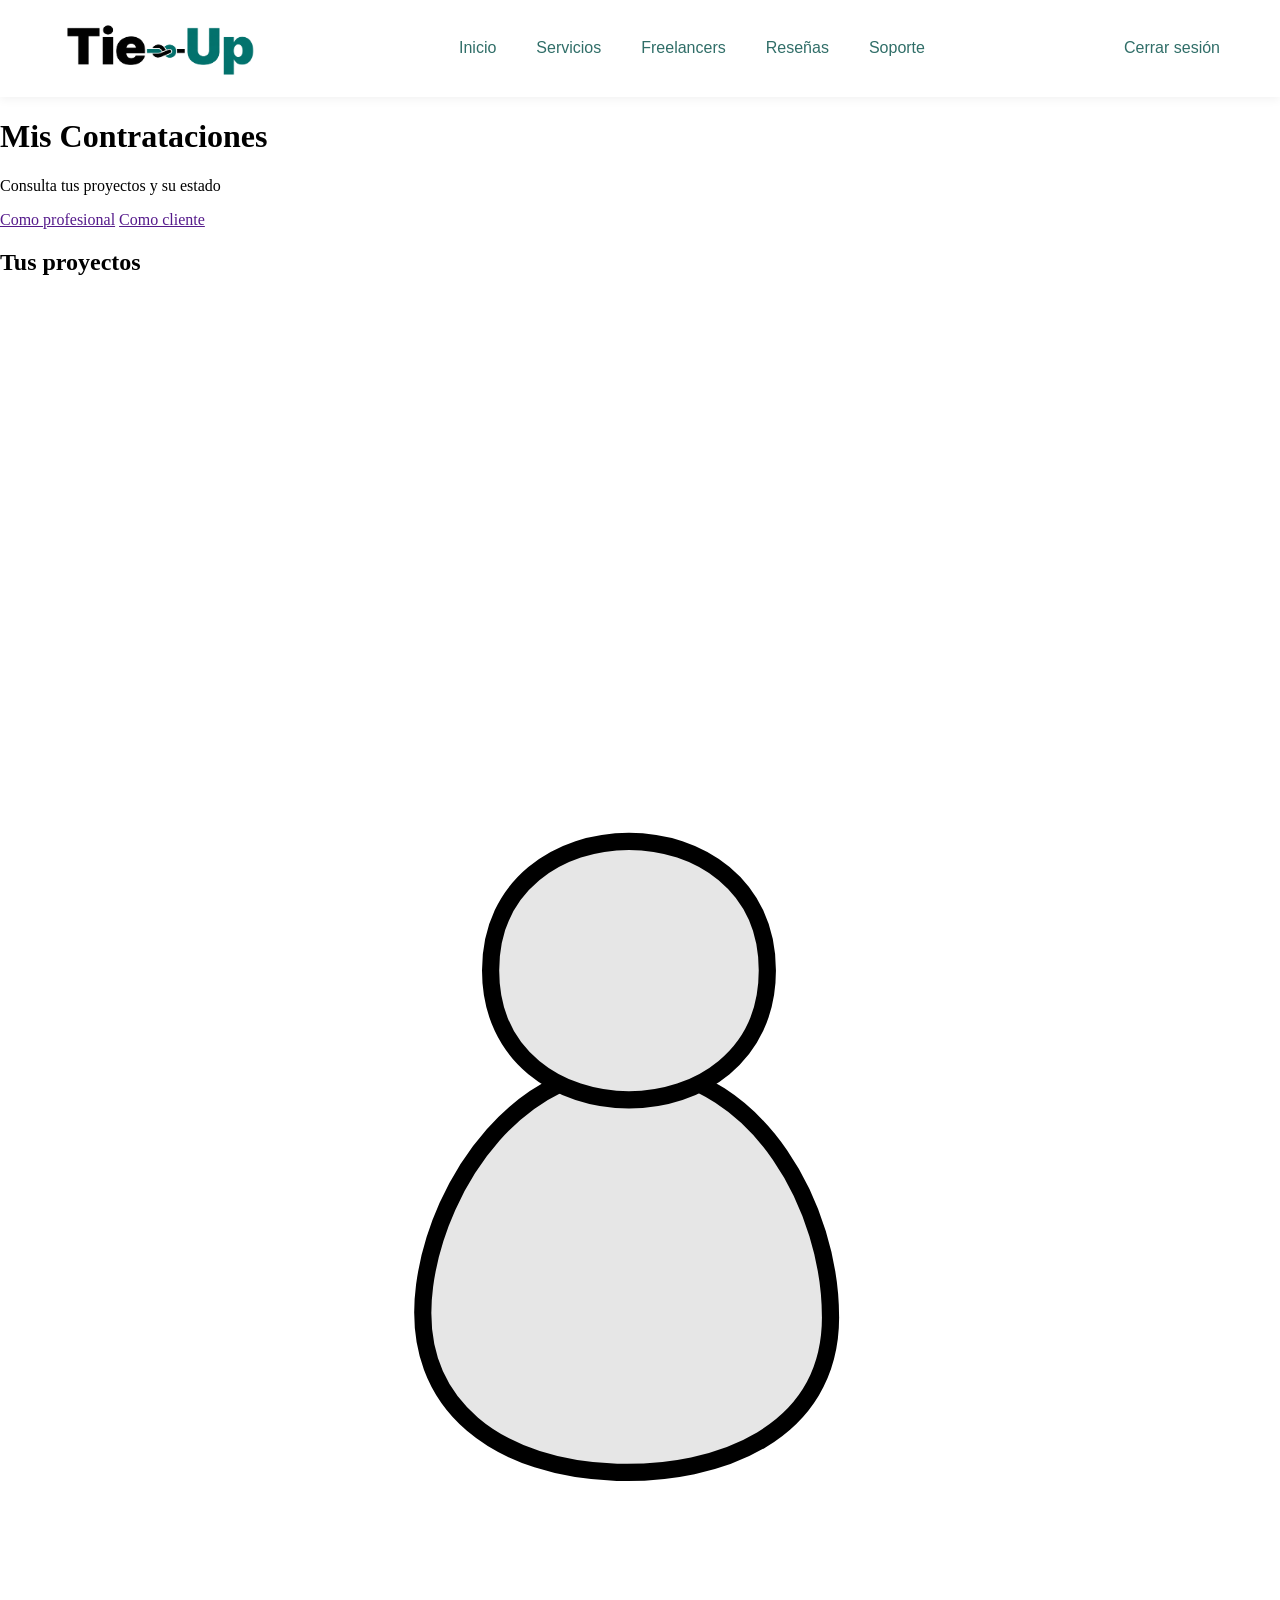
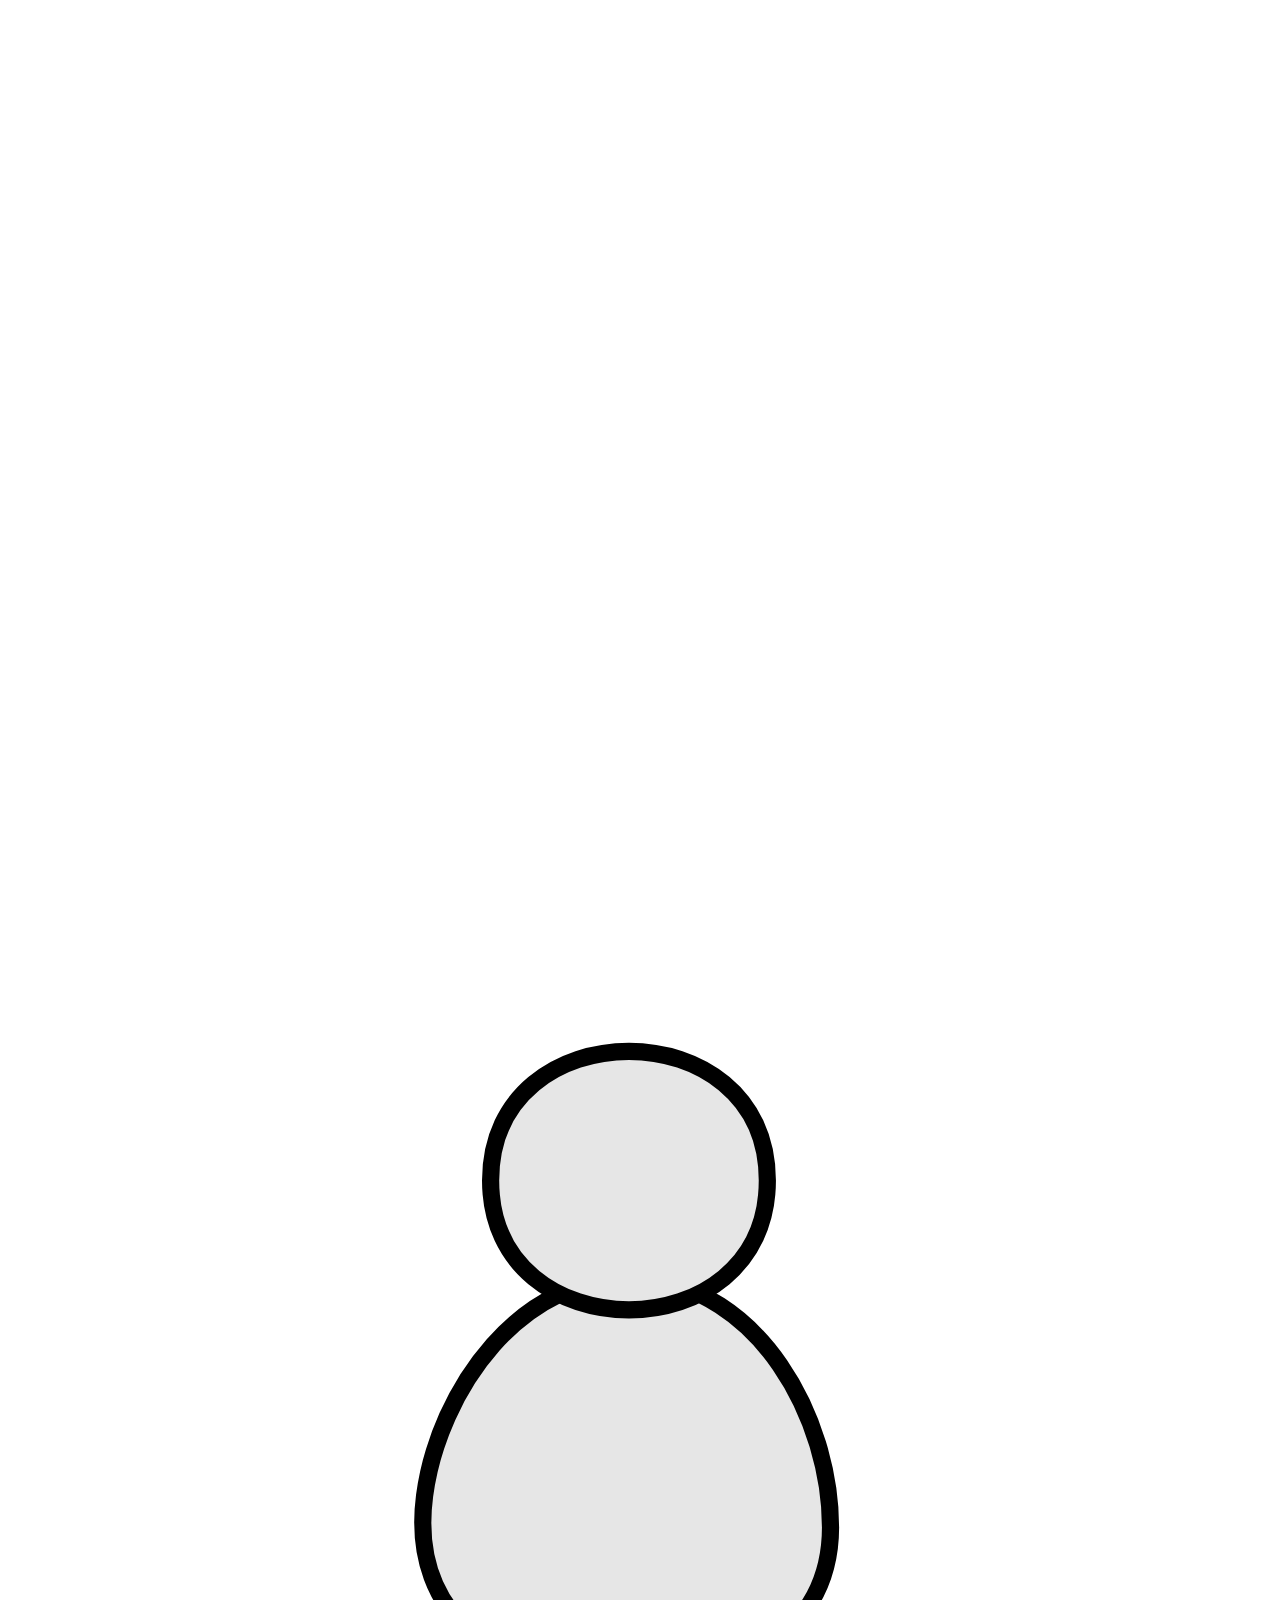
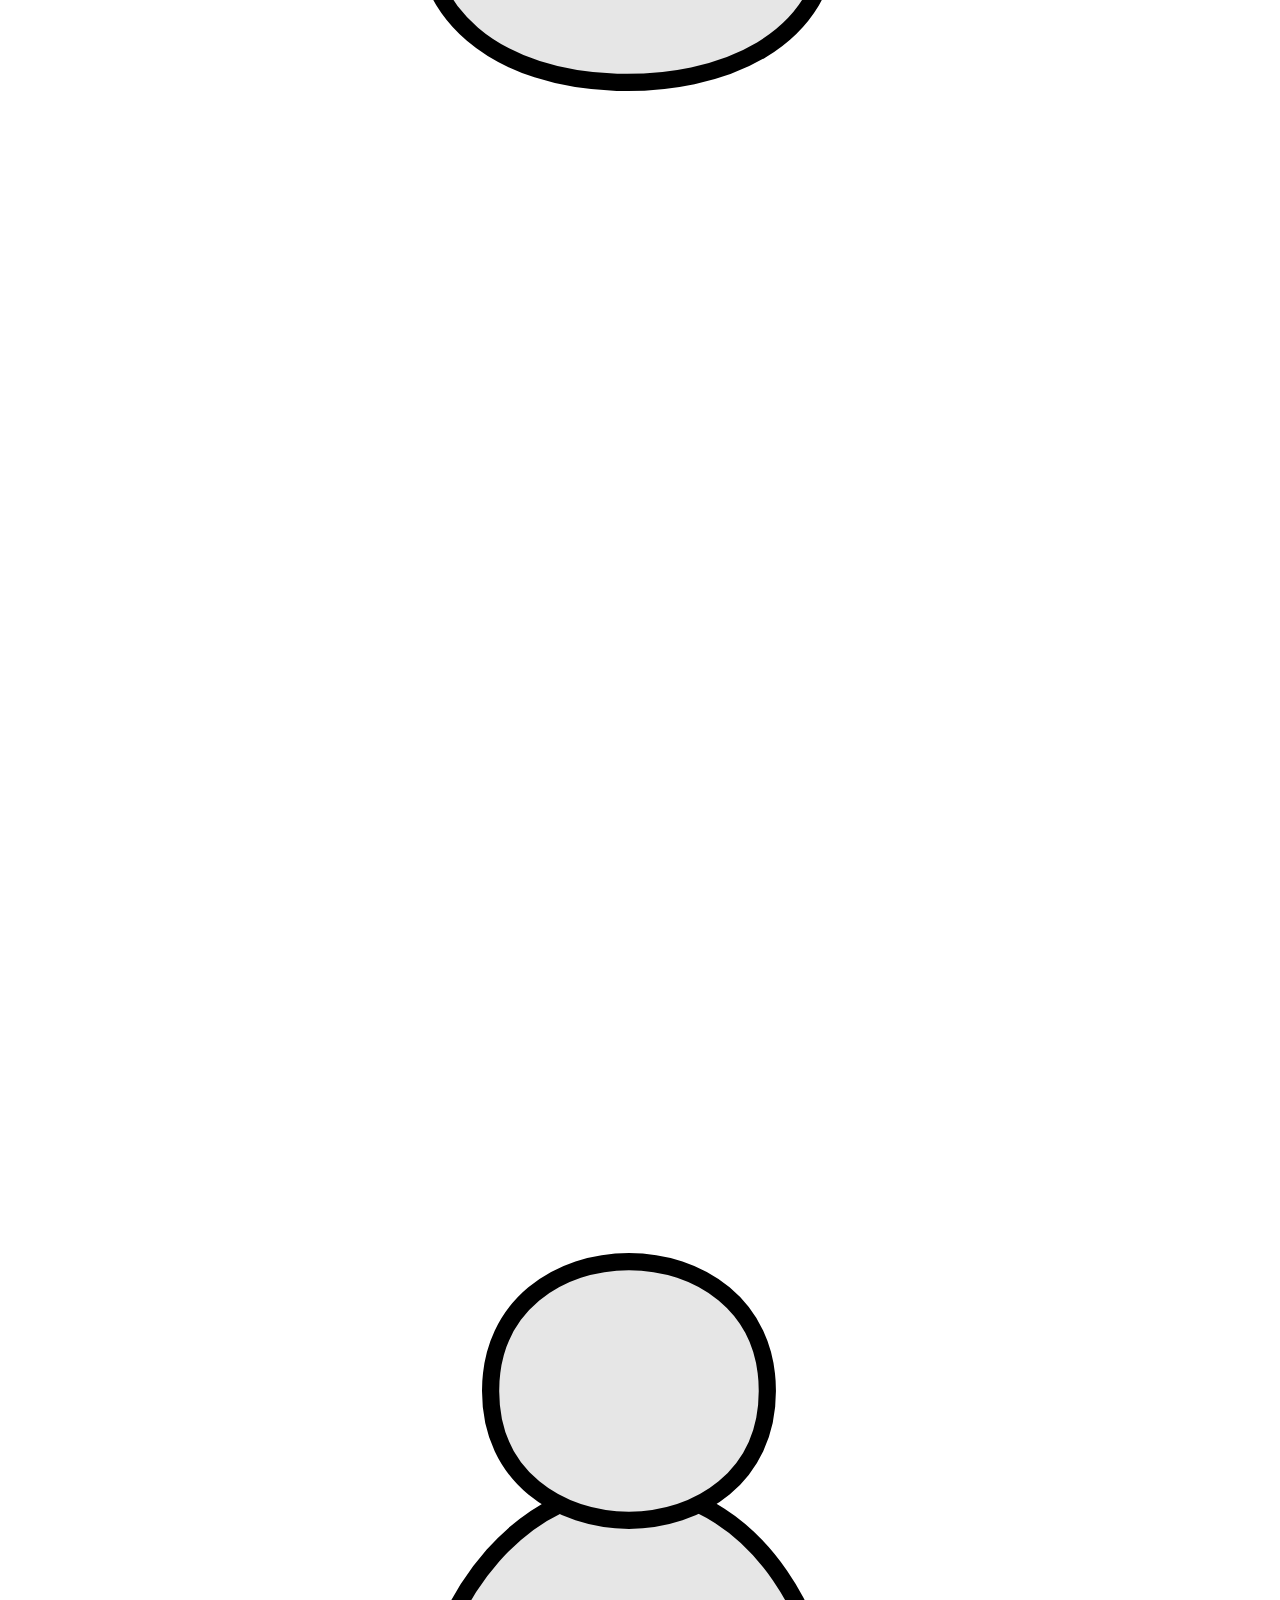
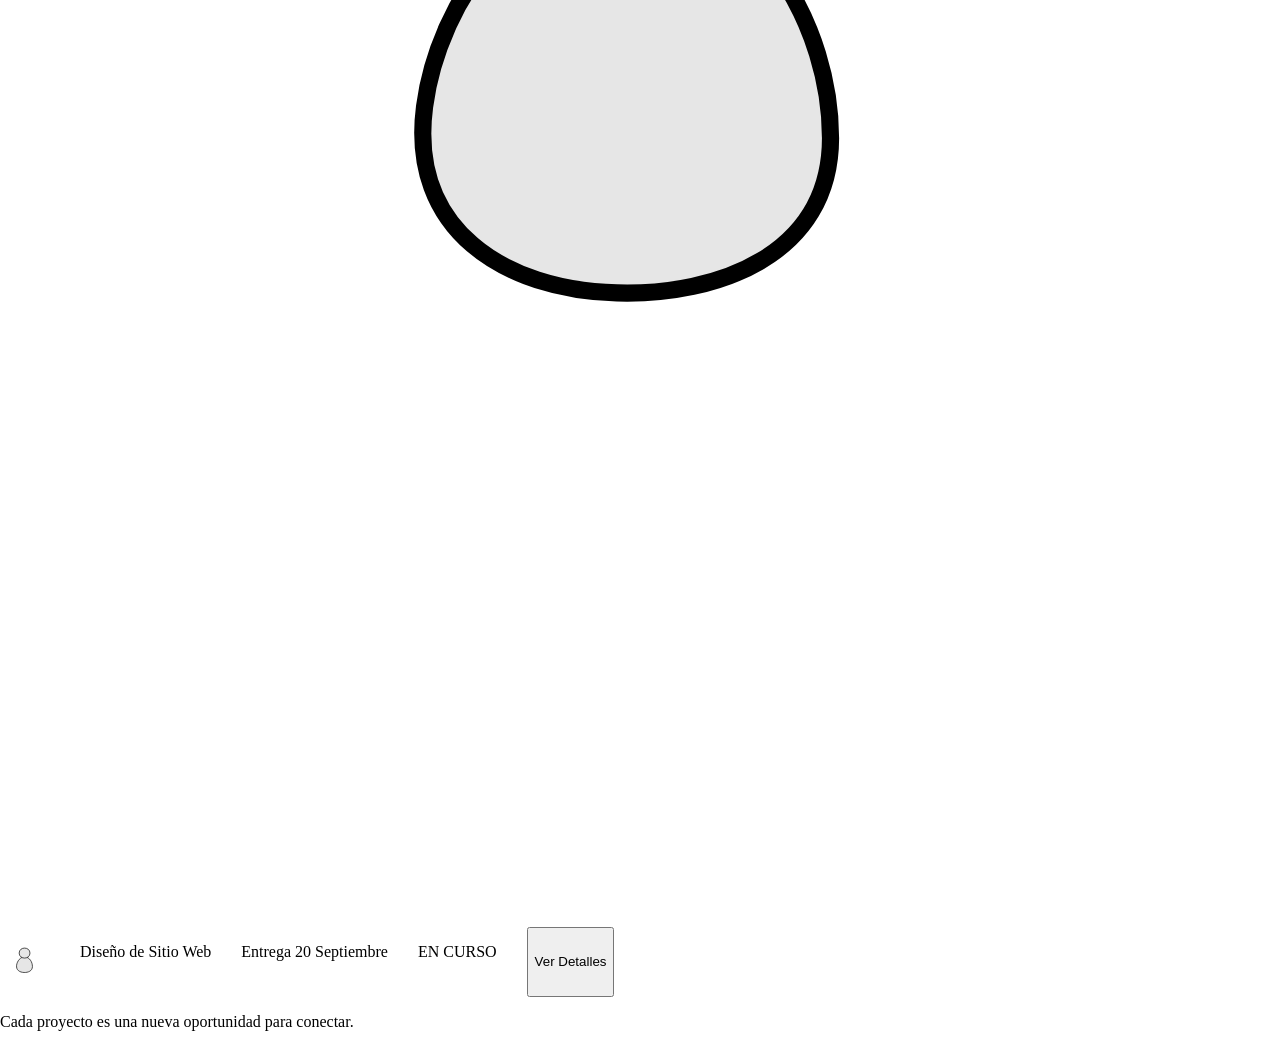
==== html/contrataciones.html @ ef53a93b "feat: reinforce authentication and project interface" ====
<!doctype html>
<html lang="es">
  <head>
    <meta charset="UTF-8" />
    <meta name="viewport" content="width=device-width, initial-scale=1.0" />
    <title>Mis Contrataciones</title>
    <link rel="stylesheet" href="../css/MisContrataciones.css" />
    <link rel="stylesheet" href="../css/navbar.css" />
  </head>
  <body class="page-with-navbar">
    <header class="site-header">
      <nav class="navBar">
        <div class="logo">
          <img
            src="../docs/tie-up/logo-tie-up-transparente.png"
            alt="Logo de DevConnect"
          />
        </div>

        <div class="navLinks">
          <ul>
            <li><a href="index.html">Inicio</a></li>
            <li><a href="index.html#servicios">Servicios</a></li>
            <li><a href="index.html#freelancers">Freelancers</a></li>
            <li><a href="index.html#resenas">Reseñas</a></li>
            <li><a href="soporte.html">Soporte</a></li>
          </ul>
        </div>

        <div class="navSession">
          <a href="../php/logout.php">Cerrar sesión</a>
        </div>
      </nav>
    </header>

    <h1>Mis Contrataciones</h1>
    <p>Consulta tus proyectos y su estado</p>

    <div>
      <a href="">Como profesional</a>
      <a href="">Como cliente</a>
    </div>

    <h2>Tus proyectos</h2>
    <div class="proyecto">
      <img src="../src/img/clker-free-vector-images-avatar-294480.svg" alt="Foto de perfil" />
      <p>Diseño de Sitio Web</p>
      <p>Entrega 20 Septiembre</p>

      <p>EN CURSO</p>

      <button>Ver Detalles</button>
    </div>
    <div class="proyecto">
      <img src="../src/img/clker-free-vector-images-avatar-294480.svg" alt="Foto de perfil" />
      <p>Diseño de Sitio Web</p>
      <p>Entrega 20 Septiembre</p>

      <p>EN CURSO</p>

      <button>Ver Detalles</button>
    </div>
    <div class="proyecto">
      <img src="../src/img/clker-free-vector-images-avatar-294480.svg" alt="Foto de perfil" />
      <p>Diseño de Sitio Web</p>
      <p>Entrega 20 Septiembre</p>

      <p>EN CURSO</p>

      <button>Ver Detalles</button>
    </div>
    <div class="proyecto">
      <img
        id="fotoPerfil"
        src="../src/img/clker-free-vector-images-avatar-294480.svg"
        alt="Foto de perfil"
      />
      <p>Diseño de Sitio Web</p>
      <p>Entrega 20 Septiembre</p>

      <p>EN CURSO</p>

      <button>Ver Detalles</button>
    </div>

    <p>Cada proyecto es una nueva oportunidad para conectar.</p>
  </body>
</html>
---- css/MisContrataciones.css ----
body {
  background-color: var(--);
}

.proyecto {
  display: flex;
  gap: 30px;
}

#fotoPerfil {
  width: 50px;
}
---- css/navbar.css ----
.site-header {
  width: 100%;
  background-color: var(--blanco, #ffffff);
  box-shadow: 0 2px 10px rgba(0, 0, 0, 0.06);
}

.site-header,
.site-header * {
  box-sizing: border-box;
}

.navBar {
  width: 100%;
  min-height: 90px;
  display: flex;
  justify-content: space-between;
  align-items: center;
  gap: 30px;
  padding: 15px 60px;
  background-color: var(--blanco, #ffffff);
  font-family: Arial, Helvetica, sans-serif;
}

.navBar .logo {
  display: flex;
  align-items: center;
}

.navBar .logo img {
  width: 200px;
  height: auto;
  display: block;
}

.navBar ul {
  display: flex;
  align-items: center;
  gap: 40px;
  margin: 0;
  padding: 0;
  list-style: none;
}

.navBar a {
  color: var(--verdeOscuro, #306e68);
  text-decoration: none;
  transition: color 0.3s ease;
}

.navBar a:hover {
  color: var(--verdeClaro, #50b4aa);
}

.navSession {
  white-space: nowrap;
}

.page-with-navbar {
  display: block;
  margin: 0;
  padding: 0;
}

.login-page .login,
.support-page .contacto {
  margin: 60px auto;
  padding-right: 20px;
  padding-left: 20px;
}

@media (max-width: 900px) {
  .navBar {
    flex-direction: column;
    padding: 20px;
  }

  .navBar ul {
    flex-wrap: wrap;
    justify-content: center;
    gap: 15px 25px;
  }
}
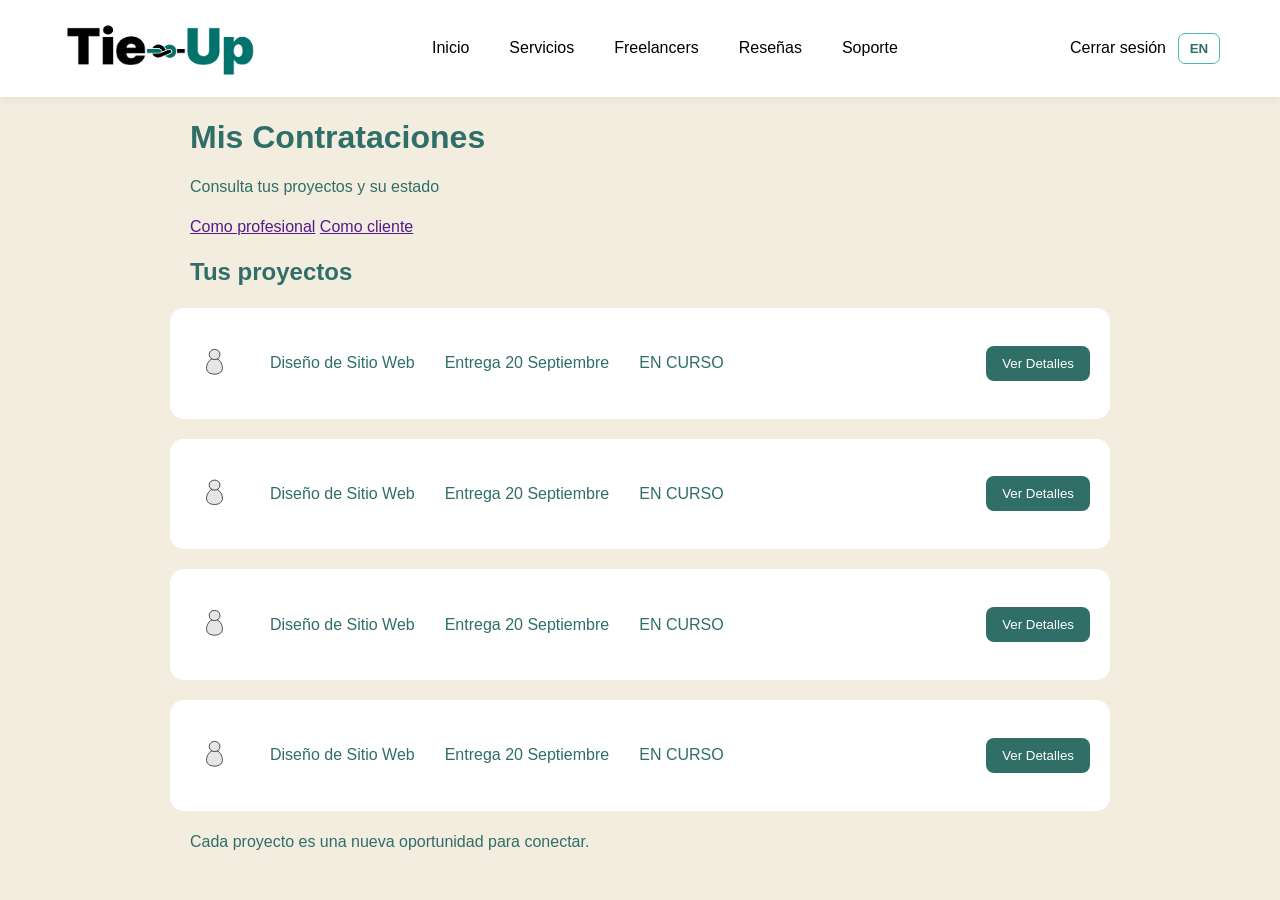
==== commit 2520c103: "." ====
--- a/html/contrataciones.html
+++ b/html/contrataciones.html
@@ -4,6 +4,7 @@
     <meta charset="UTF-8" />
     <meta name="viewport" content="width=device-width, initial-scale=1.0" />
     <title>Mis Contrataciones</title>
+    <link rel="icon" type="image/png" href="../docs/tie-up/logo-tie-up-transparente.png" />
     <link rel="stylesheet" href="../css/MisContrataciones.css" />
     <link rel="stylesheet" href="../css/navbar.css" />
   </head>
@@ -85,4 +86,5 @@
 
     <p>Cada proyecto es una nueva oportunidad para conectar.</p>
   </body>
+  <script src="../js/i18n.js"></script>
 </html>
--- a/css/MisContrataciones.css
+++ b/css/MisContrataciones.css
@@ -1,12 +1,52 @@
 body {
-  background-color: var(--);
+  margin: 0;
+  background-color: #f3eddf;
+  color: #306e68;
+  font-family: Arial, Helvetica, sans-serif;
 }
 
 .proyecto {
   display: flex;
+  align-items: center;
   gap: 30px;
+  margin: 20px auto;
+  padding: 20px;
+  width: min(900px, calc(100% - 40px));
+  background: #ffffff;
+  border-radius: 14px;
 }
 
+.proyecto img,
 #fotoPerfil {
   width: 50px;
 }
+
+.proyecto button {
+  margin-left: auto;
+  padding: 10px 16px;
+  border: 0;
+  border-radius: 8px;
+  background: #306e68;
+  color: #ffffff;
+}
+
+body > h1,
+body > h2,
+body > p,
+body > div:not(.proyecto) {
+  width: min(900px, calc(100% - 40px));
+  margin: 22px auto;
+}
+
+@media (max-width: 650px) {
+  .proyecto {
+    flex-direction: column;
+    align-items: flex-start;
+    gap: 10px;
+  }
+
+  .proyecto button {
+    width: 100%;
+    margin-left: 0;
+  }
+}
--- a/css/navbar.css
+++ b/css/navbar.css
@@ -7,6 +7,10 @@
 .site-header,
 .site-header * {
   box-sizing: border-box;
+}
+
+.menu-hamburguesa {
+  display: none;
 }
 
 .navBar {
@@ -42,7 +46,7 @@
 }
 
 .navBar a {
-  color: var(--verdeOscuro, #306e68);
+  color: black;
   text-decoration: none;
   transition: color 0.3s ease;
 }
@@ -53,12 +57,25 @@
 
 .navSession {
   white-space: nowrap;
+  display: flex;
+  align-items: center;
+  gap: 12px;
 }
 
-.page-with-navbar {
-  display: block;
-  margin: 0;
-  padding: 0;
+#language-toggle {
+  min-width: 42px;
+  padding: 7px 10px;
+  border: 1px solid var(--verdeClaro, #50b4aa);
+  border-radius: 7px;
+  background: transparent;
+  color: var(--verdeOscuro, #306e68);
+  font-weight: 700;
+  cursor: pointer;
+}
+
+#language-toggle:hover {
+  background: var(--verdeClaro, #50b4aa);
+  color: #fff;
 }
 
 .login-page .login,
@@ -68,15 +85,19 @@
   padding-left: 20px;
 }
 
-@media (max-width: 900px) {
-  .navBar {
-    flex-direction: column;
-    padding: 20px;
+@media (max-width: 768px) {
+  .menu-hamburguesa {
+    display: block;
+  }
+}
+
+/* Móvil */
+@media (max-width: 767px) {
+  .navBar img {
+    width: 10px;
   }
 
-  .navBar ul {
-    flex-wrap: wrap;
-    justify-content: center;
-    gap: 15px 25px;
+  .navLinks {
+    display: none;
   }
 }
